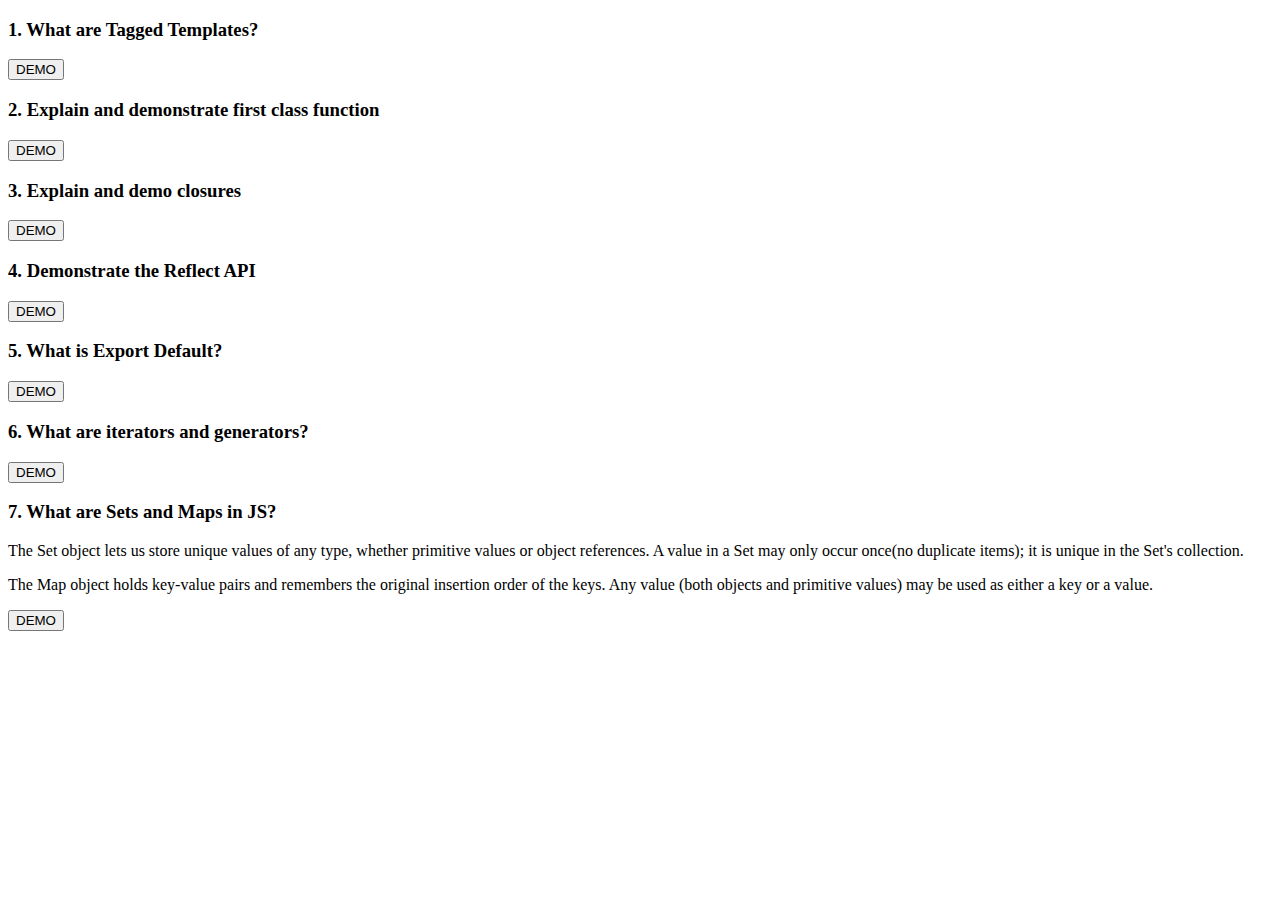
==== ReadingAssignment/index.html @ 1e77d3e7 "The following changes were made * 2D breakout game was made without modifications. * Maps and Sets f" ====
<!doctype html>
<html lang="en">
  <head>
    <!-- Required meta tags -->
    <meta charset="utf-8">
    <meta name="viewport" content="width=device-width, initial-scale=1, shrink-to-fit=no">

    <!-- Bootstrap CSS -->
    <link rel="stylesheet" href="https://cdn.jsdelivr.net/npm/bootstrap@4.6.0/dist/css/bootstrap.min.css" integrity="sha384-B0vP5xmATw1+K9KRQjQERJvTumQW0nPEzvF6L/Z6nronJ3oUOFUFpCjEUQouq2+l" crossorigin="anonymous">
    <link rel="stylesheet" href="./asset/css/style.css">
    <title>Bonus Reading Assignment</title>
  </head>
  <body>

    <div class="row bg-light">

        <div class="container">

            <div class="row">
                <div class="col-md-6 mt-4">
                    <h3>1. What are Tagged Templates?</h3>
                </div>
                <div class="col-md-6 mt-4">
                    <button class="btn btn-success btn-lg">DEMO</button>
                </div>
            </div>

            <div class="row">
                <div class="col-md-6 mt-4">
                    <h3>2. Explain and demonstrate first class function</h3>
                </div>
                <div class="col-md-6 mt-4">
                    <button class="btn btn-success btn-lg">DEMO</button>
                </div>
            </div>

            <div class="row">
                <div class="col-md-6 mt-4">
                    <h3>3. Explain and demo closures</h3>
                </div>
                <div class="col-md-6 mt-4">
                    <button class="btn btn-success btn-lg">DEMO</button>
                </div>
            </div>

            <div class="row">
                <div class="col-md-6 mt-4">
                    <h3>4. Demonstrate the Reflect API</h3>
                </div>
                <div class="col-md-6 mt-4">
                    <button class="btn btn-success btn-lg">DEMO</button>
                </div>
            </div>

            <div class="row">
                <div class="col-md-6 mt-4">
                    <h3>5. What is Export Default?</h3>
                </div>
                <div class="col-md-6 mt-4">
                    <button class="btn btn-success btn-lg">DEMO</button>
                </div>
            </div>

            <div class="row">
                <div class="col-md-6 mt-4">
                    <h3>6. What are iterators and generators?</h3>
                </div>
                <div class="col-md-6 mt-4">
                    <button class="btn btn-success btn-lg">DEMO</button>
                </div>
            </div>

            <div class="row">
                <div class="col-md-6 mt-4">
                    <h3>7. What are Sets and Maps in JS?</h3>
                    <p>The Set object lets us store unique values of any type, whether primitive values or object references. A value in a Set may only occur once(no duplicate items); it is unique in the Set's collection.</p>
                    <p>The Map object holds key-value pairs and remembers the original insertion order of the keys. Any value (both objects and primitive values) may be used as either a key or a value.</p>
                </div>
                <div class="col-md-6 mt-4">
                    <button class="btn btn-success btn-lg" id="setMap">DEMO</button>
                </div>
            </div>

        </div>

    </div>


    <!-- Option 1: jQuery and Bootstrap Bundle (includes Popper) -->
    <script src="https://code.jquery.com/jquery-3.5.1.slim.min.js" integrity="sha384-DfXdz2htPH0lsSSs5nCTpuj/zy4C+OGpamoFVy38MVBnE+IbbVYUew+OrCXaRkfj" crossorigin="anonymous"></script>
    <script src="https://cdn.jsdelivr.net/npm/bootstrap@4.6.0/dist/js/bootstrap.bundle.min.js" integrity="sha384-Piv4xVNRyMGpqkS2by6br4gNJ7DXjqk09RmUpJ8jgGtD7zP9yug3goQfGII0yAns" crossorigin="anonymous"></script>
    <script src="./asset/js/script.js"></script>
  </body>
</html>
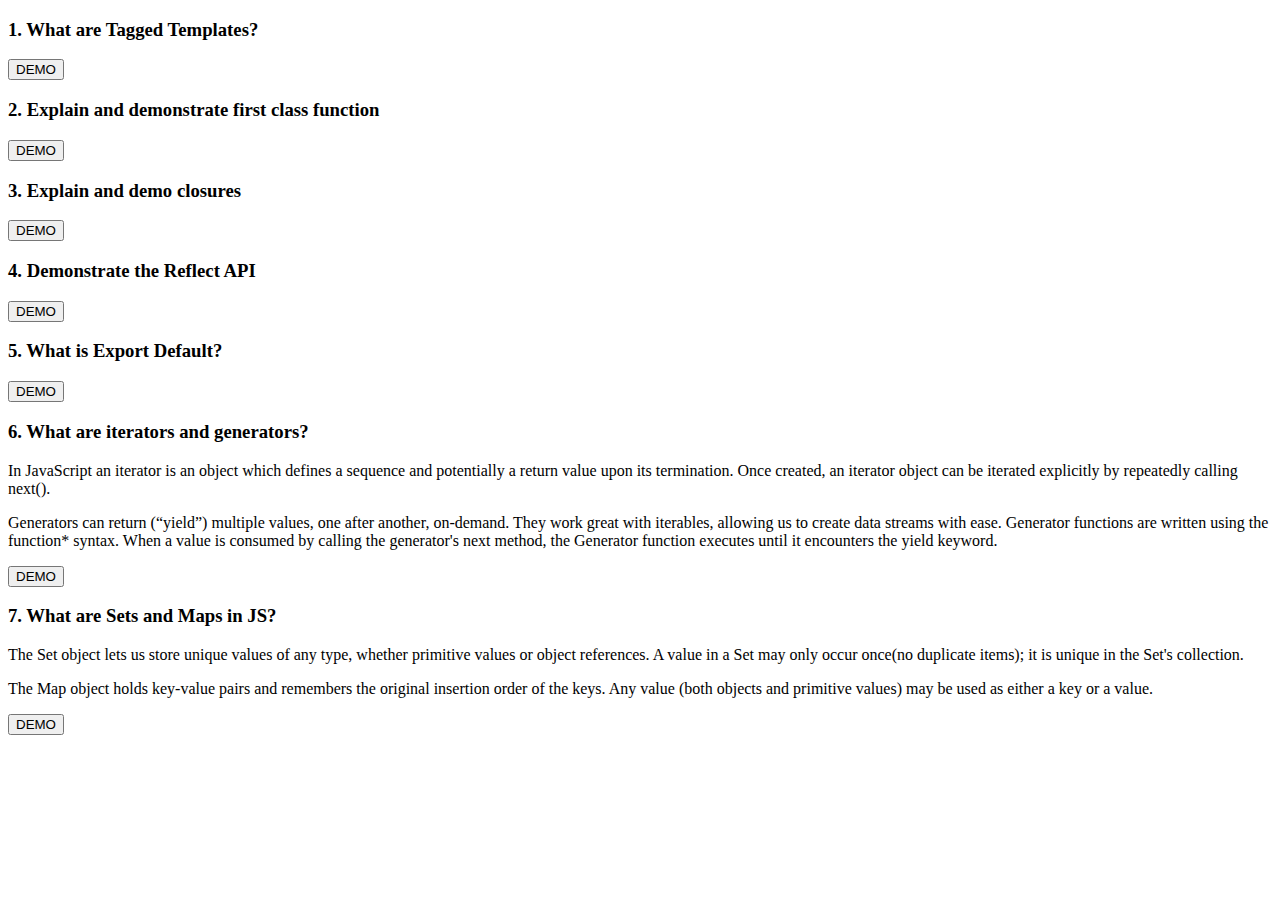
==== commit 6d533d74: "Finished generators and iterators" ====
--- a/ReadingAssignment/index.html
+++ b/ReadingAssignment/index.html
@@ -64,17 +64,24 @@
             <div class="row">
                 <div class="col-md-6 mt-4">
                     <h3>6. What are iterators and generators?</h3>
+                    <p>In JavaScript an iterator is an object which defines a sequence and potentially a return value upon its termination. 
+                        Once created, an iterator object can be iterated explicitly by repeatedly calling next().</p>
+                    <p>Generators can return (“yield”) multiple values, one after another, on-demand. They work great with iterables, allowing us to create data streams with ease. 
+                        Generator functions are written using the function* syntax. When a value is consumed by calling the generator's next method, the Generator function 
+                        executes until it encounters the yield keyword.</p>
                 </div>
                 <div class="col-md-6 mt-4">
-                    <button class="btn btn-success btn-lg">DEMO</button>
+                    <button class="btn btn-success btn-lg" id="iteratorGen">DEMO</button>
                 </div>
             </div>
 
             <div class="row">
                 <div class="col-md-6 mt-4">
                     <h3>7. What are Sets and Maps in JS?</h3>
-                    <p>The Set object lets us store unique values of any type, whether primitive values or object references. A value in a Set may only occur once(no duplicate items); it is unique in the Set's collection.</p>
-                    <p>The Map object holds key-value pairs and remembers the original insertion order of the keys. Any value (both objects and primitive values) may be used as either a key or a value.</p>
+                    <p>The Set object lets us store unique values of any type, whether primitive values or object references. 
+                        A value in a Set may only occur once(no duplicate items); it is unique in the Set's collection.</p>
+                    <p>The Map object holds key-value pairs and remembers the original insertion order of the keys. 
+                        Any value (both objects and primitive values) may be used as either a key or a value.</p>
                 </div>
                 <div class="col-md-6 mt-4">
                     <button class="btn btn-success btn-lg" id="setMap">DEMO</button>
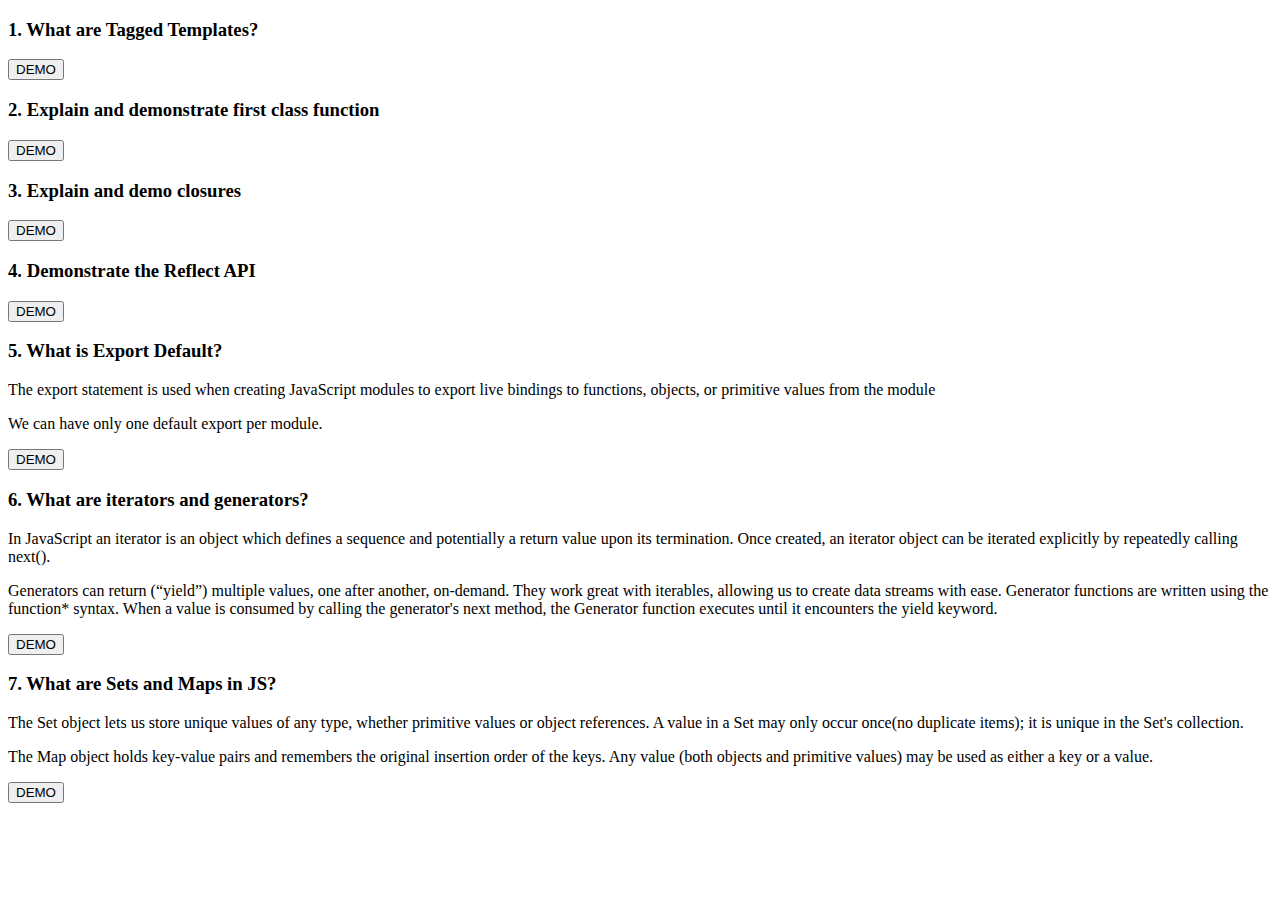
==== commit 40535ea2: "Finished export default" ====
--- a/ReadingAssignment/index.html
+++ b/ReadingAssignment/index.html
@@ -55,9 +55,11 @@
             <div class="row">
                 <div class="col-md-6 mt-4">
                     <h3>5. What is Export Default?</h3>
+                    <p>The export statement is used when creating JavaScript modules to export live bindings to functions, objects, or primitive values from the module</p>
+                    <p>We can have only one default export per module.</p>
                 </div>
                 <div class="col-md-6 mt-4">
-                    <button class="btn btn-success btn-lg">DEMO</button>
+                    <button class="btn btn-success btn-lg" id="exportDef">DEMO</button>
                 </div>
             </div>
 
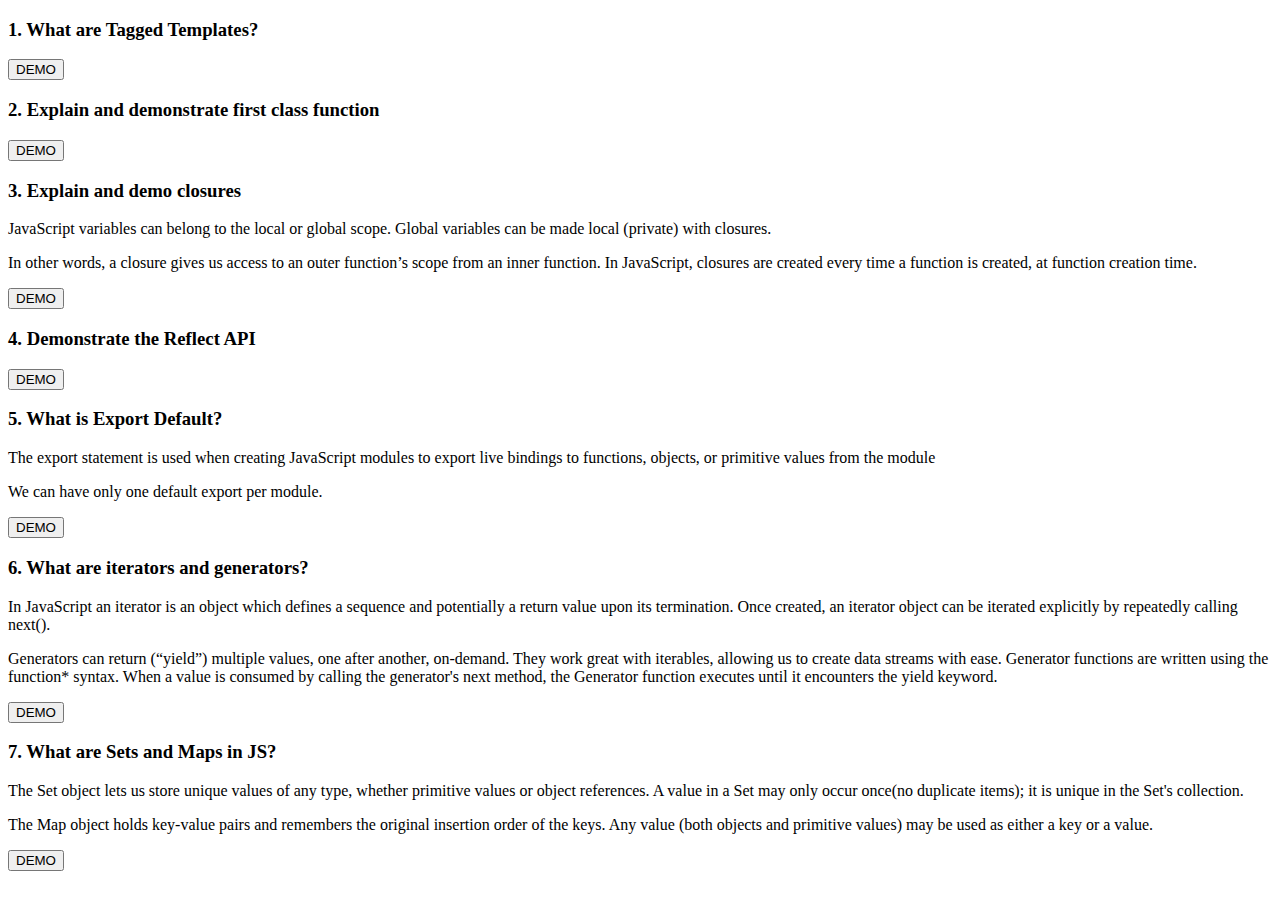
==== commit 1b59494c: "Finished closures" ====
--- a/ReadingAssignment/index.html
+++ b/ReadingAssignment/index.html
@@ -37,9 +37,12 @@
             <div class="row">
                 <div class="col-md-6 mt-4">
                     <h3>3. Explain and demo closures</h3>
+                    <p>JavaScript variables can belong to the local or global scope. Global variables can be made local (private) with closures.</p>
+                    <p>In other words, a closure gives us access to an outer function’s scope from an inner function. 
+                        In JavaScript, closures are created every time a function is created, at function creation time.</p>
                 </div>
                 <div class="col-md-6 mt-4">
-                    <button class="btn btn-success btn-lg">DEMO</button>
+                    <button class="btn btn-success btn-lg" id="closure">DEMO</button>
                 </div>
             </div>
 
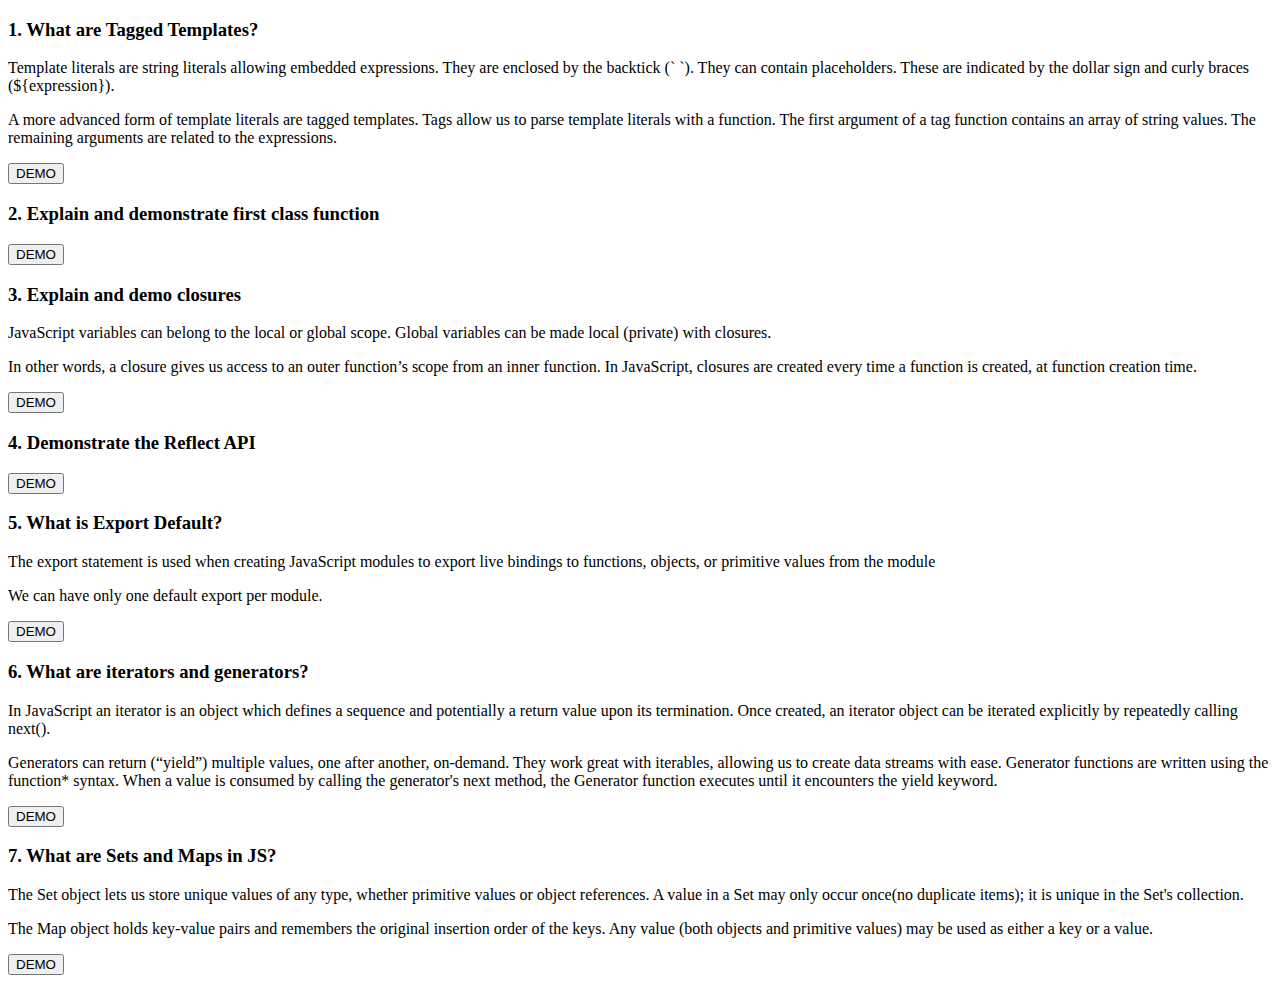
==== commit 9c752af5: "Tagged Templates finished" ====
--- a/ReadingAssignment/index.html
+++ b/ReadingAssignment/index.html
@@ -19,9 +19,13 @@
             <div class="row">
                 <div class="col-md-6 mt-4">
                     <h3>1. What are Tagged Templates?</h3>
+                    <p>Template literals are string literals allowing embedded expressions. They are enclosed by the backtick (` `). They can contain placeholders. 
+                        These are indicated by the dollar sign and curly braces (${expression}).</p>
+                    <p>A more advanced form of template literals are tagged templates. Tags allow us to parse template literals with a function. 
+                        The first argument of a tag function contains an array of string values. The remaining arguments are related to the expressions.</p>
                 </div>
                 <div class="col-md-6 mt-4">
-                    <button class="btn btn-success btn-lg">DEMO</button>
+                    <button class="btn btn-success btn-lg" id="taggedTemp">DEMO</button>
                 </div>
             </div>
 
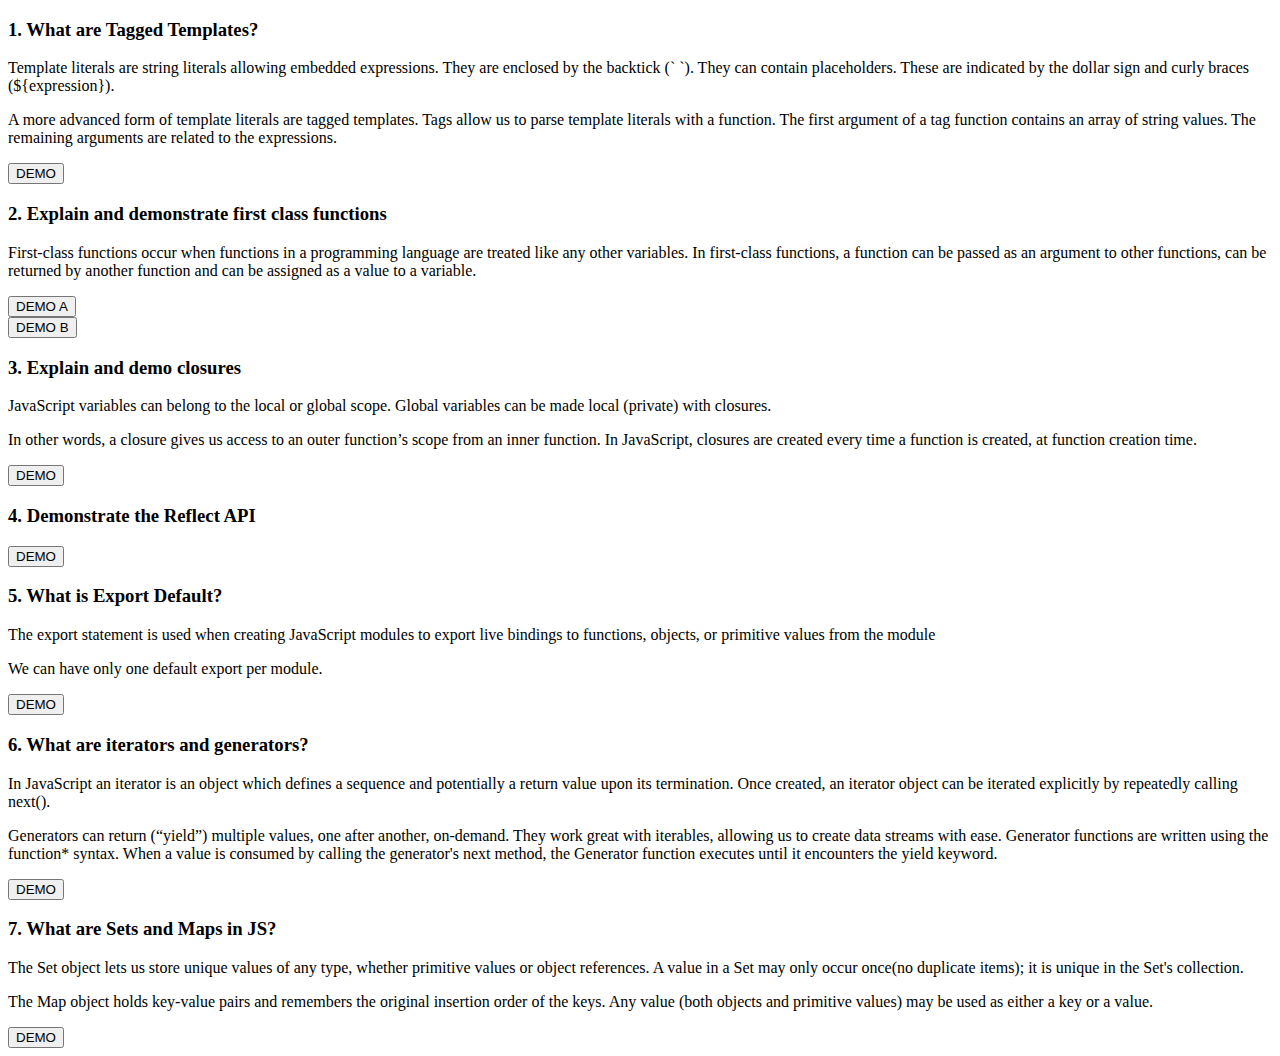
==== commit c96c1ace: "First class functions, returning functions and passing functions finished" ====
--- a/ReadingAssignment/index.html
+++ b/ReadingAssignment/index.html
@@ -31,10 +31,16 @@
 
             <div class="row">
                 <div class="col-md-6 mt-4">
-                    <h3>2. Explain and demonstrate first class function</h3>
+                    <h3>2. Explain and demonstrate first class functions</h3>
+                    <p>First-class functions occur when functions in a programming language are treated like any other variables. 
+                        In first-class functions, a function can be passed as an argument to other functions, can be returned by another function and 
+                        can be assigned as a value to a variable.</p>
                 </div>
-                <div class="col-md-6 mt-4">
-                    <button class="btn btn-success btn-lg">DEMO</button>
+                <div class="col-md-2 mt-4">
+                    <button class="btn btn-success btn-lg" id="passingFunc">DEMO A</button>
+                </div>
+                <div class="col-md-2 mt-4">
+                    <button class="btn btn-success btn-lg" id="returnFunc">DEMO B</button>
                 </div>
             </div>
 
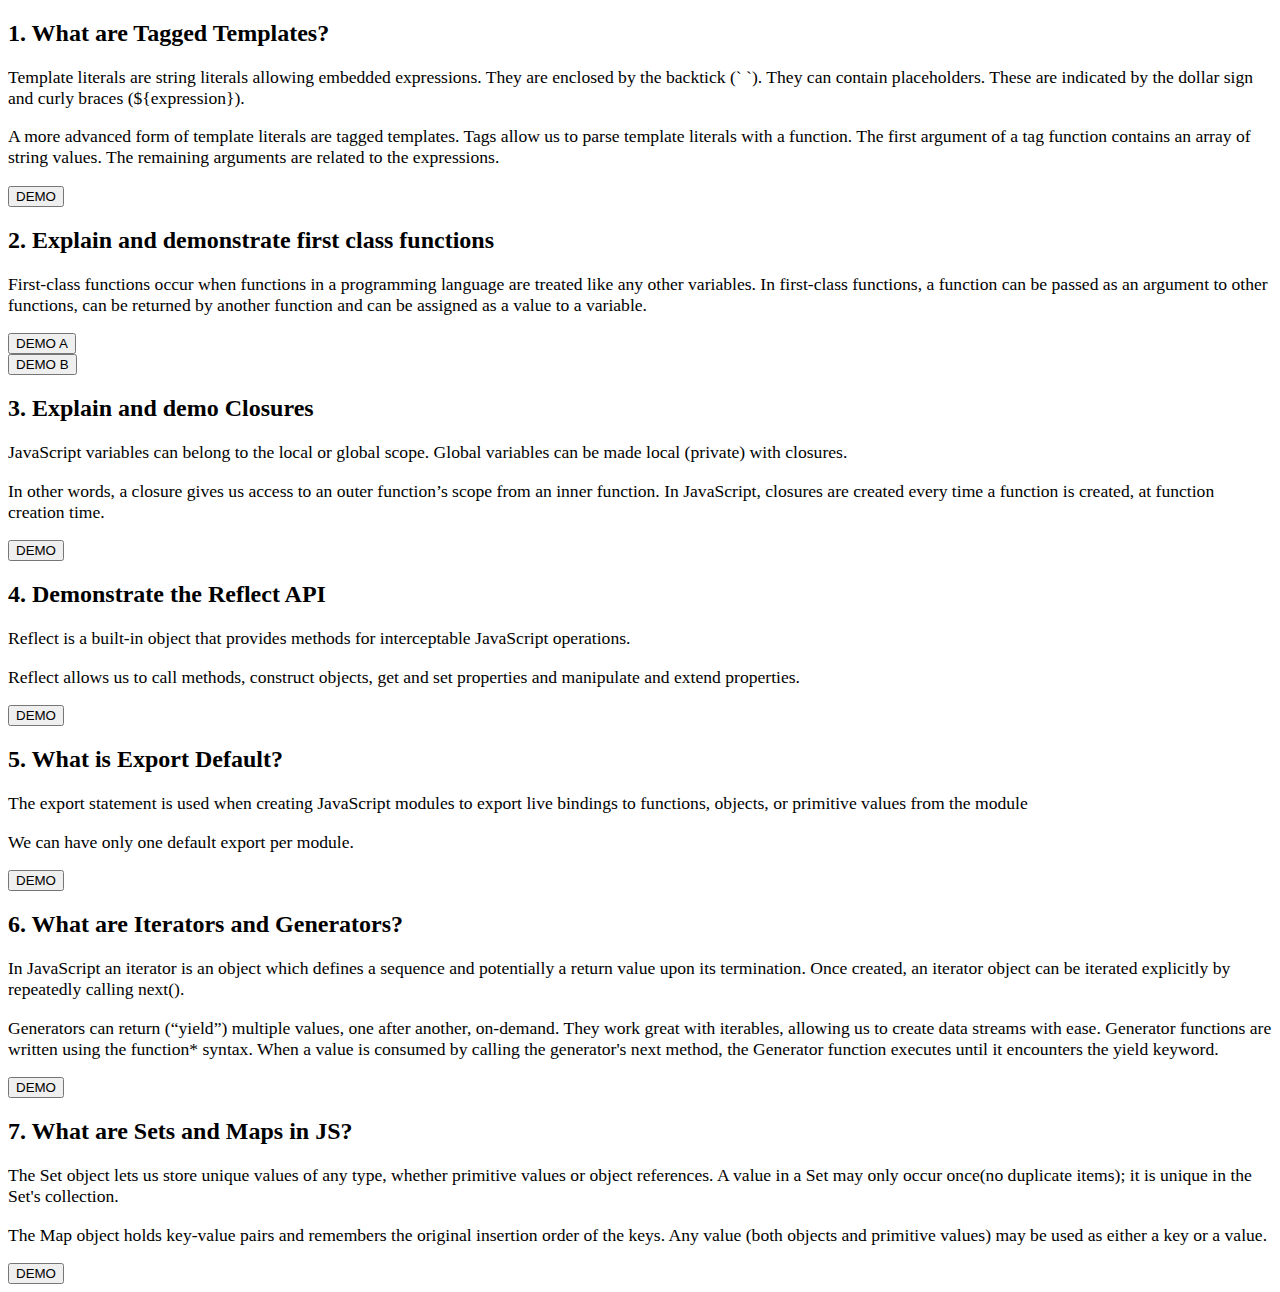
==== commit 8431b44b: "Reflect API added and assignment finished" ====
--- a/ReadingAssignment/index.html
+++ b/ReadingAssignment/index.html
@@ -18,7 +18,7 @@
 
             <div class="row">
                 <div class="col-md-6 mt-4">
-                    <h3>1. What are Tagged Templates?</h3>
+                    <h2>1. What are Tagged Templates?</h2>
                     <p>Template literals are string literals allowing embedded expressions. They are enclosed by the backtick (` `). They can contain placeholders. 
                         These are indicated by the dollar sign and curly braces (${expression}).</p>
                     <p>A more advanced form of template literals are tagged templates. Tags allow us to parse template literals with a function. 
@@ -31,7 +31,7 @@
 
             <div class="row">
                 <div class="col-md-6 mt-4">
-                    <h3>2. Explain and demonstrate first class functions</h3>
+                    <h2>2. Explain and demonstrate first class functions</h2>
                     <p>First-class functions occur when functions in a programming language are treated like any other variables. 
                         In first-class functions, a function can be passed as an argument to other functions, can be returned by another function and 
                         can be assigned as a value to a variable.</p>
@@ -46,7 +46,7 @@
 
             <div class="row">
                 <div class="col-md-6 mt-4">
-                    <h3>3. Explain and demo closures</h3>
+                    <h2>3. Explain and demo Closures</h2>
                     <p>JavaScript variables can belong to the local or global scope. Global variables can be made local (private) with closures.</p>
                     <p>In other words, a closure gives us access to an outer function’s scope from an inner function. 
                         In JavaScript, closures are created every time a function is created, at function creation time.</p>
@@ -58,16 +58,18 @@
 
             <div class="row">
                 <div class="col-md-6 mt-4">
-                    <h3>4. Demonstrate the Reflect API</h3>
+                    <h2>4. Demonstrate the Reflect API</h2>
+                    <p>Reflect is a built-in object that provides methods for interceptable JavaScript operations.</p>
+                    <p>Reflect allows us to call methods, construct objects, get and set properties and manipulate and extend properties.</p>
                 </div>
                 <div class="col-md-6 mt-4">
-                    <button class="btn btn-success btn-lg">DEMO</button>
+                    <button class="btn btn-success btn-lg" id="reflect">DEMO</button>
                 </div>
             </div>
 
             <div class="row">
                 <div class="col-md-6 mt-4">
-                    <h3>5. What is Export Default?</h3>
+                    <h2>5. What is Export Default?</h2>
                     <p>The export statement is used when creating JavaScript modules to export live bindings to functions, objects, or primitive values from the module</p>
                     <p>We can have only one default export per module.</p>
                 </div>
@@ -78,7 +80,7 @@
 
             <div class="row">
                 <div class="col-md-6 mt-4">
-                    <h3>6. What are iterators and generators?</h3>
+                    <h2>6. What are Iterators and Generators?</h2>
                     <p>In JavaScript an iterator is an object which defines a sequence and potentially a return value upon its termination. 
                         Once created, an iterator object can be iterated explicitly by repeatedly calling next().</p>
                     <p>Generators can return (“yield”) multiple values, one after another, on-demand. They work great with iterables, allowing us to create data streams with ease. 
@@ -92,7 +94,7 @@
 
             <div class="row">
                 <div class="col-md-6 mt-4">
-                    <h3>7. What are Sets and Maps in JS?</h3>
+                    <h2>7. What are Sets and Maps in JS?</h2>
                     <p>The Set object lets us store unique values of any type, whether primitive values or object references. 
                         A value in a Set may only occur once(no duplicate items); it is unique in the Set's collection.</p>
                     <p>The Map object holds key-value pairs and remembers the original insertion order of the keys. 
--- a/ReadingAssignment/asset/css/style.css
+++ b/ReadingAssignment/asset/css/style.css
@@ -0,0 +1,3 @@
+p {
+    font-size: 1.1rem;
+}